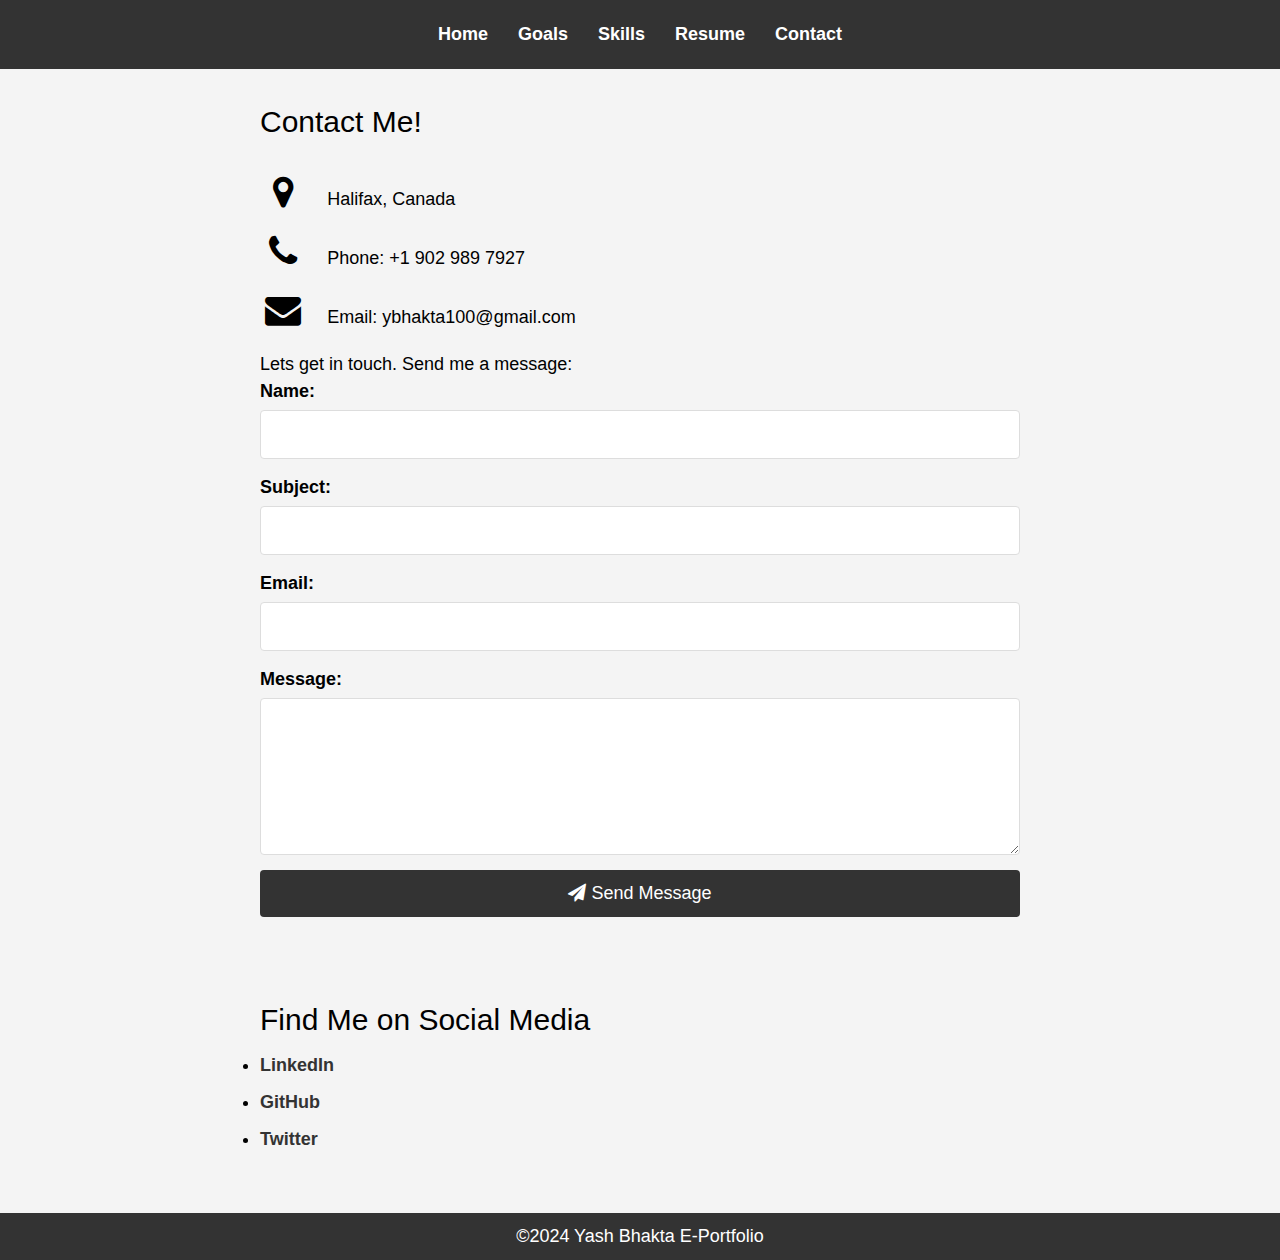
==== contact.html @ b9bfcf4f "files uploaded" ====
<!DOCTYPE html>
<html lang="en">

<head>
    <meta charset="UTF-8">
    <meta name="viewport" content="width=device-width, initial-scale=1.0">
    <title>Contact Me</title>
    <link rel="stylesheet" href="https://cdnjs.cloudflare.com/ajax/libs/font-awesome/4.7.0/css/font-awesome.min.css">
    <link rel="stylesheet" href="https://www.w3schools.com/w3css/4/w3.css">
    <link rel="stylesheet" href="styles.css">
    <link rel="stylesheet" href="reset.css">
</head>

<body>

    <nav>
        <ul>
            <li><a href="index.html">Home</a></li>
            <li><a href="goals.html">Goals</a></li>
            <li><a href="skills.html">Skills</a></li>
            <li><a href="resume.html">Resume</a></li>
            <li><a href="contact.html">Contact</a></li>

        </ul>
    </nav>
    <section class="contact-form">
        <h2>Contact Me!</h2>
        <div class="contact-icons">
            <p><i class="fa fa-map-marker fa-fw w3-xxlarge w3-margin-right"></i> Halifax, Canada</p>
            <p class="contact-icon-p2"><i class="fa fa-phone fa-fw w3-xxlarge w3-margin-right"></i> Phone: +1 902 989 7927</p>
            <p class="contact-icon-p2"><i class="fa fa-envelope fa-fw w3-xxlarge w3-margin-right"> </i> Email: ybhakta100@gmail.com</p>
        </div>

        <p>Lets get in touch. Send me a message:</p>
        <form action="#">
            <label for="name">Name:</label>
            <input type="text" id="name" name="name" required>

            <label for="name">Subject:</label>
            <input type="text" id="subject" name="subject" required>

            <label for="email">Email:</label>
            <input type="email" id="email" name="email" required>

            <label for="message">Message:</label>
            <textarea id="message" name="message" rows="5" required></textarea>

            <button type="submit">
                <i class="fa fa-paper-plane"></i> Send Message
            </button>
        </form>
    </section>

    <section class="social-media">
        <h2>Find Me on Social Media</h2>
        <ul>
            <li><a href="https://www.linkedin.com/in/bhakta-yash/" target="_blank">LinkedIn</a></li>
            <li><a href="https://github.com/YASH-BHAKTA" target="_blank">GitHub</a></li>
            <li><a href="https://x.com/yash_bhakta_27" target="_blank">Twitter</a></li>
        </ul>

    </section>
    <footer>
        <p>&copy;2024 Yash Bhakta E-Portfolio</p>

    </footer>
</body>

</html>
---- styles.css ----
body {
    background-color: #f4f4f4;
    font-size: large;

}

nav ul {
    font-family: Arial, sans-serif;
    line-height: 1.6;
    background-color: #333;
    color: white;
    list-style: none;
    display: flex;
    justify-content: center;
    font-size: large;
    padding: 20px;
}

img {
    filter: grayscale(100%);
    height: 500px;
    width: auto;
}


nav ul li {
    margin: 0 15px;
}

nav ul li a {
    text-decoration: none;
    color: white;
    font-weight: bold;
}

nav ul li a:hover {
    color: blue;
    text-decoration: underline;
}

footer {
    background-color: #333;
    font-size: large;
    color: white;
    text-align: center;
    padding: 10px 0;
    position: relative;
    bottom: 0;
    width: 100%;
}

.grid-container {
    display: grid;
    grid-template-columns: 1fr 2fr;
    gap: 20px;
    padding: 20px;
    max-width: 1200px;
    margin: auto;
    align-items: center;
}

.profile-photo img {
    max-width: 100%;
    border-radius: 10%;
    display: block;
}

.profile-info {
    display: flex;
    flex-direction: column;
    justify-content: center;
}

.profile-info ul {
    list-style-type: disc;
    padding-left: 20px;
}

.profile-info ul li {
    margin-bottom: 10px;
}

.profile-info p {
    margin-top: 20px;

}

/* Contact Page Styles */
.contact-info,
.contact-form,
.social-media {
    padding: 20px;
    max-width: 800px;
    margin: auto;
    margin-bottom: 30px;
}

.contact-info ul {
    list-style-type: none;
    padding-left: 0;
}

.contact-info ul li {
    margin-bottom: 10px;
}

.contact-icons {
    padding-top: 20px;
    padding-bottom: 20px;
}

.contact-icon-p2 {
    padding-top: 20px;
}

.contact-form form {
    display: flex;
    flex-direction: column;
}

.contact-form label {
    margin-bottom: 5px;
    font-weight: bold;
}

.contact-form input,
.contact-form textarea {
    margin-bottom: 15px;
    padding: 10px;
    border: 1px solid #ddd;
    border-radius: 4px;
    font-size: 1em;
}

.contact-form button {
    padding: 10px 20px;
    background-color: #333;
    color: white;
    border: none;
    border-radius: 4px;
    cursor: pointer;
    font-size: 1em;
}

.contact-form button:hover {
    background-color: #555;
}

.social-media ul {
    list-style-type: disc;
    padding-left: 0;
}

.social-media ul li {
    margin-bottom: 10px;
}

.social-media ul li a {
    text-decoration: none;
    color: #333;
    font-weight: bold;
}

.social-media ul li a:hover {
    color: blue;
}

/* Goals Page Styles */
.goal-section {
    padding: 20px;
    max-width: 800px;
    margin: auto;
    margin-bottom: 30px;
    border: 1px solid #ddd;
    border-radius: 8px;
    background-color: #fafafa;
}

.goal-section h2 {
    text-align: center;
    color: #333;
    margin-bottom: 10px;
}

.goal-section ul {
    list-style-type: disc;
    padding-left: 20px;
}

.goal-section ul li {
    margin-bottom: 10px;
    line-height: 1.6;
}

/* Skills Page Styles */
.skill-section {
    padding: 20px;
    max-width: 800px;
    margin: auto;
    margin-bottom: 30px;
    border: 1px solid #ddd;
    border-radius: 8px;
    background-color: #fafafa;
}

.skill-section h2 {
    text-align: center;
    color: #333;
    margin-bottom: 10px;
}

.skill-section ul {
    list-style-type: disc;
    padding-left: 20px;
}

.skill-section ul li {
    margin-bottom: 10px;
    line-height: 1.6;
}

.skill-section ul li strong {
    color: #333;
    font-weight: bold;
}

/* Resume Page Styles */
.resume-section {
    padding: 20px;
    max-width: 800px;
    margin: auto;
    margin-bottom: 30px;
    border: 1px solid #ddd;
    border-radius: 8px;
    background-color: #fafafa;
}

.resume-section h2 {
    color: #333;
    margin-bottom: 10px;
}

.resume-table {
    width: 100%;
    border-collapse: collapse;
}

.resume-table th,
.resume-table td {
    padding: 12px;
    border: 1px solid #ddd;
    text-align: left;
}

.resume-table th {
    background-color: #333;
    color: white;
}

.resume-table tr:nth-child(even) {
    background-color: #f2f2f2;
}


/* Responsive Design */
@media (max-width: 480px) {
    .grid-container {
        grid-template-columns: 1fr;
        
    }

    .profile-photo {
        text-align: center;
    }

    .contact-info,
    .contact-form,
    .social-media {
        padding: 10px;
    }

    .goal-section {
        padding: 15px;
    }

    nav {
        padding: 8px 0;
    }

    nav ul {
        text-align: center;
        flex-direction: column;
        align-items: stretch;
        
        gap: 8px;
        
    }

    nav ul li a {
        font-size: 0.9rem;
        
        padding: 12px;
        width: 100%;
        
        text-align: center;
        box-sizing: border-box;
        
    }

    .resume-section {
        padding: 15px;
    }

    .resume-table th,
    .resume-table td {
        padding: 8px;
    }
}

/* About Me Section */
.about-section {
    padding: 20px;
    max-width: 800px;
    margin: auto;
    margin-bottom: 30px;
    text-align: center;
    background-color: #fafafa;
    border-radius: 8px;
    border: 1px solid #ddd;
}

.about-section h2 {
    font-size: 1.8em;
    color: #333;
    margin-bottom: 10px;
}

.about-section p {
    font-size: 1em;
    color: #555;
    line-height: 1.6;
    max-width: 600px;
    margin: auto;
}

/* Profile Photo */
.profile-photo-resume {
    margin: 20px auto;
    display: flex;
    justify-content: center;
}

.profile-photo-resume img.photo {
    width: 200px;
    height: 200px;
    border-radius: 50%;
    object-fit: cover;
    border: 3px solid #ddd;
}
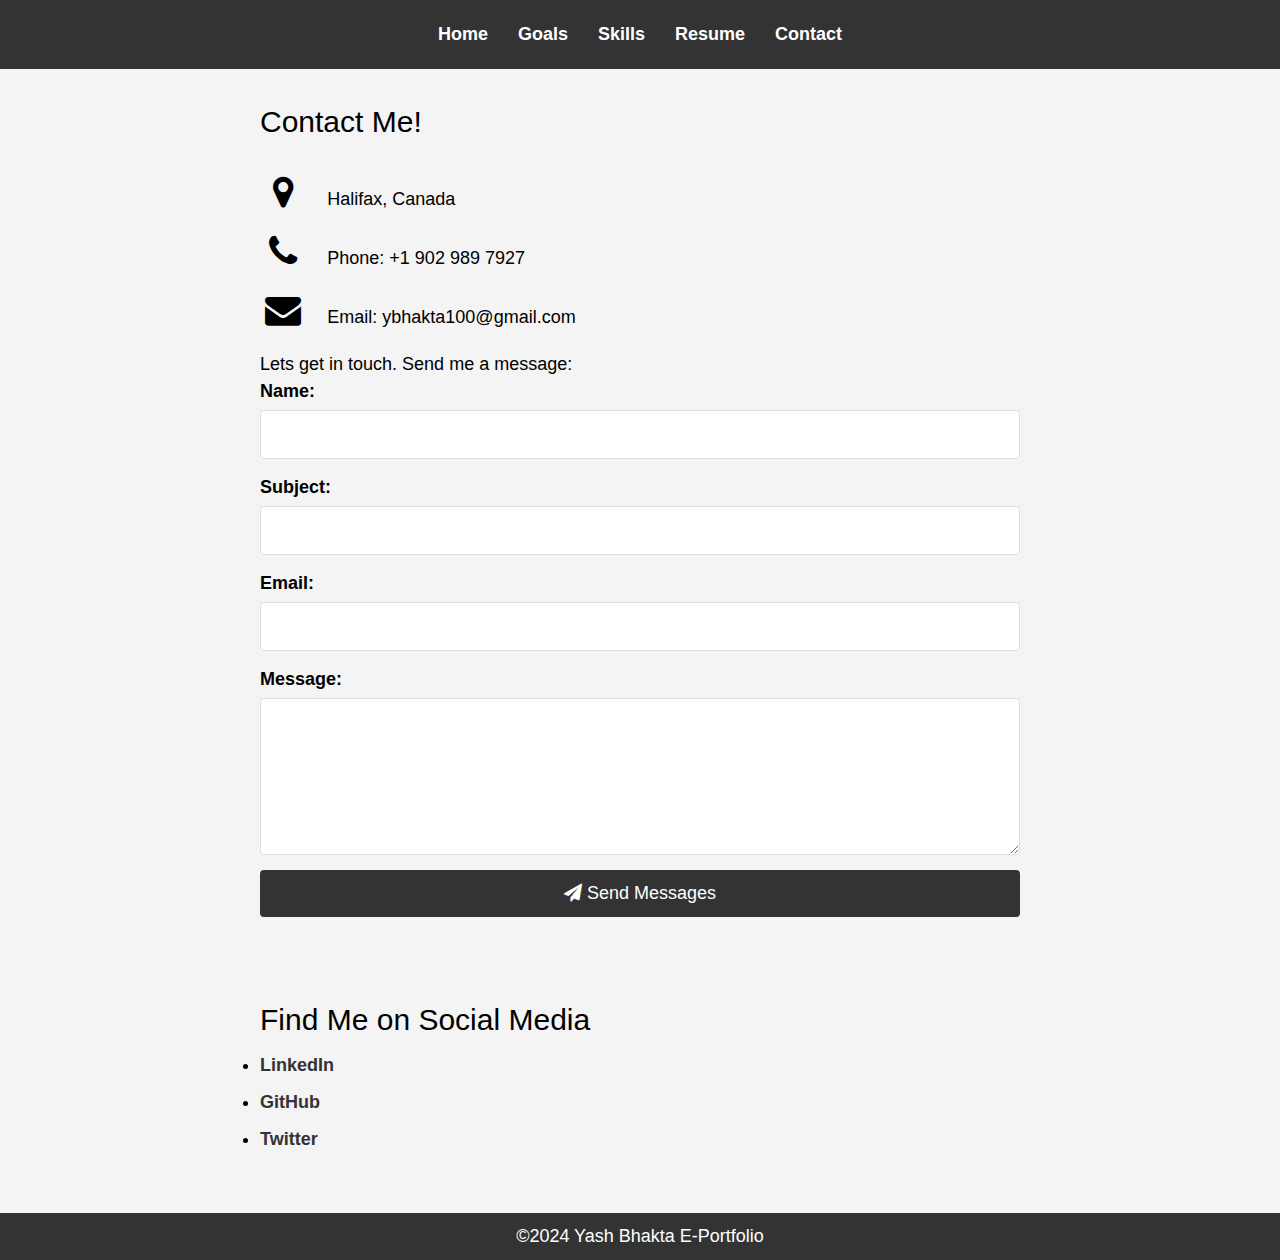
==== commit f0c48c59: "ContactUs updated!'" ====
--- a/contact.html
+++ b/contact.html
@@ -46,7 +46,7 @@
             <textarea id="message" name="message" rows="5" required></textarea>
 
             <button type="submit">
-                <i class="fa fa-paper-plane"></i> Send Message
+                <i class="fa fa-paper-plane"></i> Send Messages
             </button>
         </form>
     </section>
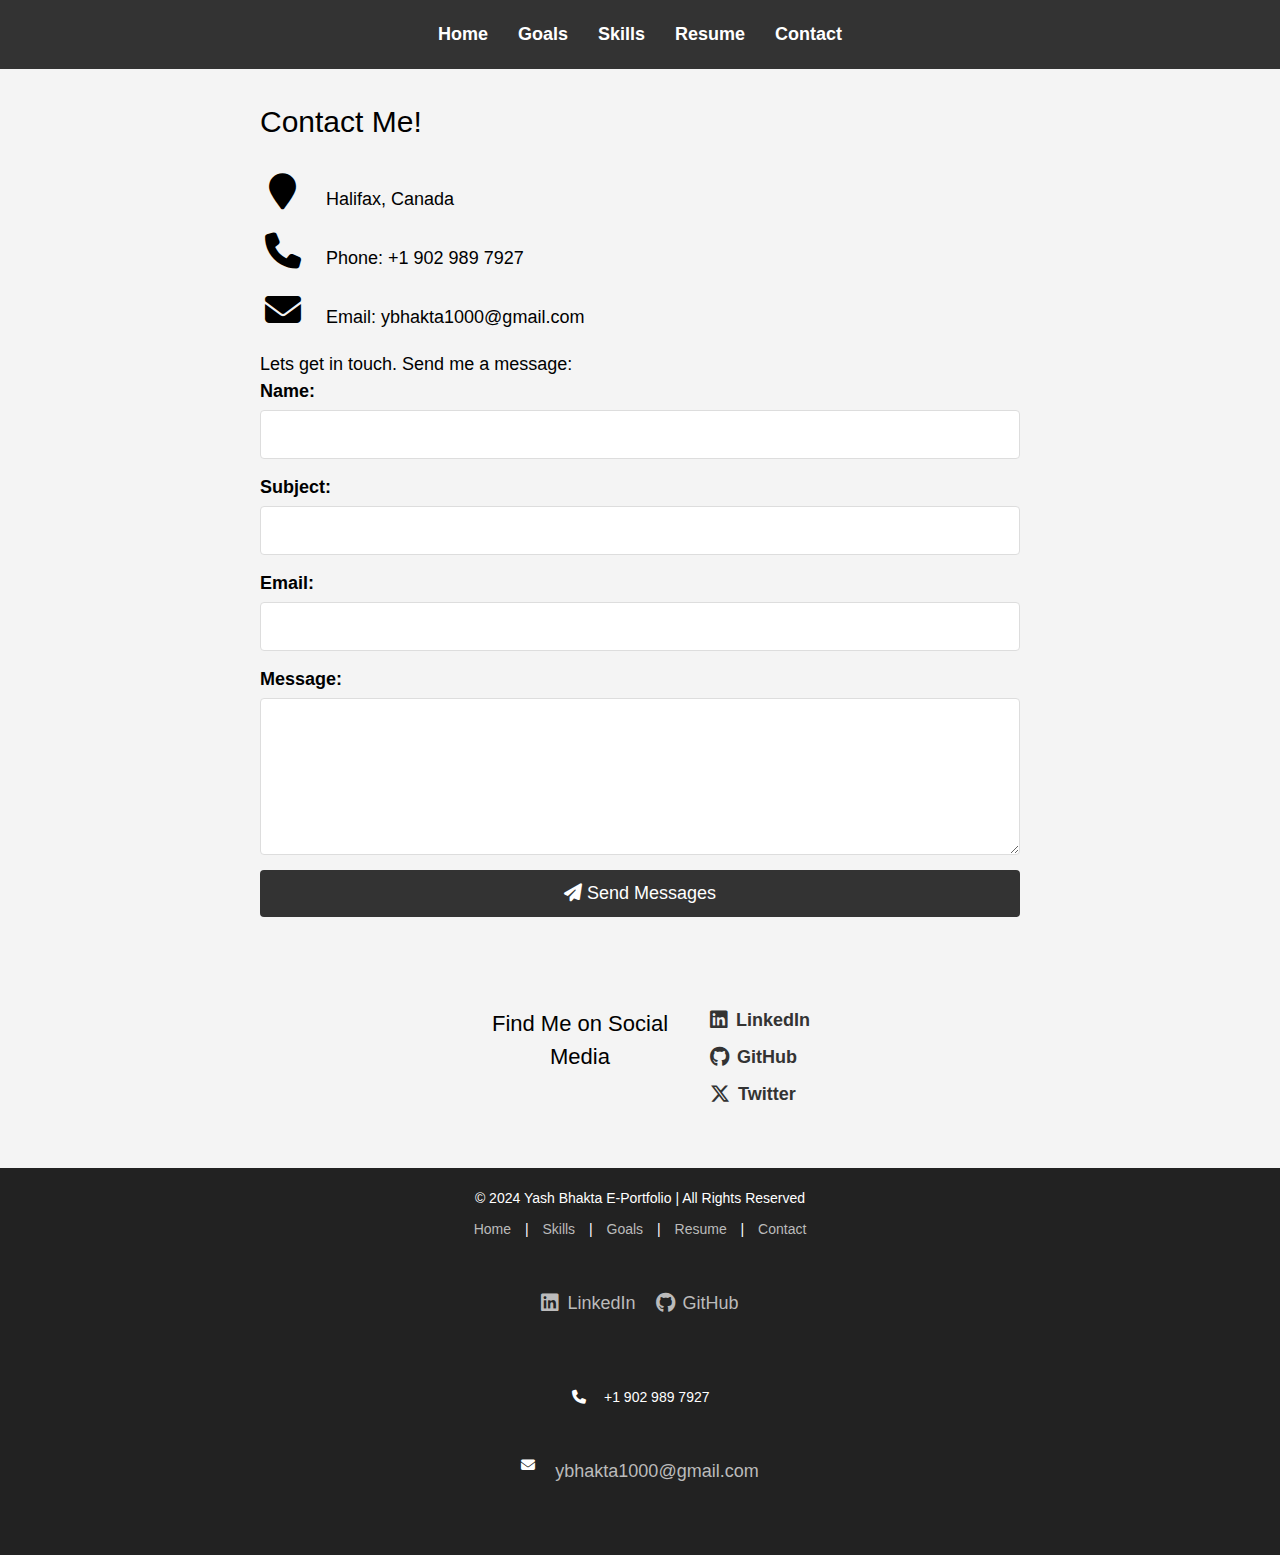
==== commit af996080: "final changes done!" ====
--- a/contact.html
+++ b/contact.html
@@ -6,6 +6,8 @@
     <meta name="viewport" content="width=device-width, initial-scale=1.0">
     <title>Contact Me</title>
     <link rel="stylesheet" href="https://cdnjs.cloudflare.com/ajax/libs/font-awesome/4.7.0/css/font-awesome.min.css">
+    <link rel="stylesheet" href="https://cdnjs.cloudflare.com/ajax/libs/font-awesome/6.4.2/css/all.min.css">
+
     <link rel="stylesheet" href="https://www.w3schools.com/w3css/4/w3.css">
     <link rel="stylesheet" href="styles.css">
     <link rel="stylesheet" href="reset.css">
@@ -27,8 +29,10 @@
         <h2>Contact Me!</h2>
         <div class="contact-icons">
             <p><i class="fa fa-map-marker fa-fw w3-xxlarge w3-margin-right"></i> Halifax, Canada</p>
-            <p class="contact-icon-p2"><i class="fa fa-phone fa-fw w3-xxlarge w3-margin-right"></i> Phone: +1 902 989 7927</p>
-            <p class="contact-icon-p2"><i class="fa fa-envelope fa-fw w3-xxlarge w3-margin-right"> </i> Email: ybhakta100@gmail.com</p>
+            <p class="contact-icon-p2"><i class="fa fa-phone fa-fw w3-xxlarge w3-margin-right"></i> Phone: +1 902 989
+                7927</p>
+            <p class="contact-icon-p2"><i class="fa fa-envelope fa-fw w3-xxlarge w3-margin-right"> </i> Email:
+                ybhakta1000@gmail.com</p>
         </div>
 
         <p>Lets get in touch. Send me a message:</p>
@@ -54,15 +58,45 @@
     <section class="social-media">
         <h2>Find Me on Social Media</h2>
         <ul>
-            <li><a href="https://www.linkedin.com/in/bhakta-yash/" target="_blank">LinkedIn</a></li>
-            <li><a href="https://github.com/YASH-BHAKTA" target="_blank">GitHub</a></li>
-            <li><a href="https://x.com/yash_bhakta_27" target="_blank">Twitter</a></li>
+            <li>
+                <a href="https://www.linkedin.com/in/bhakta-yash/" target="_blank">
+                    <i class="fab fa-linkedin"></i> LinkedIn
+                </a>
+            </li>
+            <li>
+                <a href="https://github.com/YASH-BHAKTA" target="_blank">
+                    <i class="fab fa-github"></i> GitHub
+                </a>
+            </li>
+            <li>
+                <a href="https://x.com/yash_bhakta_27" target="_blank">
+                    <i class="fab fa-x-twitter"></i> Twitter
+                </a>
+            </li>
         </ul>
+    </section>
 
-    </section>
     <footer>
-        <p>&copy;2024 Yash Bhakta E-Portfolio</p>
+        <p>&copy; 2024 Yash Bhakta E-Portfolio | All Rights Reserved</p>
+        <nav>
+            <a href="index.html">Home</a> |
+            <a href="skills.html">Skills</a> |
+            <a href="goals.html">Goals</a> |
+            <a href="resume.html">Resume</a> |
+            <a href="contact.html">Contact</a>
+        </nav>
+        <div class="social-media">
+            <a href="https://www.linkedin.com/in/bhakta-yash"><i class="fab fa-linkedin"></i> LinkedIn</a>
+            <a href="https://github.com/YASH-BHAKTA"><i class="fab fa-github"></i> GitHub</a>
+        </div>
+        <p class="contact-icon-p2"><i class="fa fa-phone fa-fw  w3-margin-right"></i>+1 902 989 7927
+        </p>
 
+        <p class="social-media">
+            <i class="fa fa-envelope"></i>
+            <a href="mailto:ybhakta1000@gmail.com">ybhakta1000@gmail.com</a>
+        </p>
+        
     </footer>
 </body>
 
--- a/styles.css
+++ b/styles.css
@@ -356,4 +356,79 @@
     border-radius: 50%;
     object-fit: cover;
     border: 3px solid #ddd;
-}+}
+
+footer {
+    background-color: #222;
+    color: #fff;
+    text-align: center;
+    padding: 20px;
+    font-size: 14px;
+}
+
+footer nav {
+    margin-top: 10px;
+}
+
+footer nav a {
+    color: #bbb;
+    margin: 0 10px;
+    text-decoration: none;
+    transition: color 0.3s ease-in-out;
+}
+
+footer nav a:hover {
+    color: #1e90ff;
+}
+
+/* Social Media Section */
+.social-media {
+    margin-top: 15px;
+    display: flex;
+    justify-content: center;
+    gap: 20px;
+}
+
+.social-media a {
+    color: #bbb;
+    text-decoration: none;
+    font-size: 18px;
+    display: flex;
+    align-items: center;
+    gap: 8px;
+    transition: color 0.3s ease-in-out;
+}
+
+.social-media a i {
+    font-size: 20px;
+}
+
+.social-media a:hover {
+    color: #1e90ff;
+}
+
+.social-media {
+    text-align: center;
+    
+    padding: 30px;
+    border-radius: 8px;
+    color: #fff;
+    margin: 20px auto;
+    max-width: 400px;
+}
+
+.social-media h2 {
+    font-size: 22px;
+    margin-bottom: 15px;
+    color: black;
+}
+
+.social-media ul {
+    list-style: none;
+    padding: 0;
+}
+
+.social-media li {
+    margin: 10px 0;
+}
+
